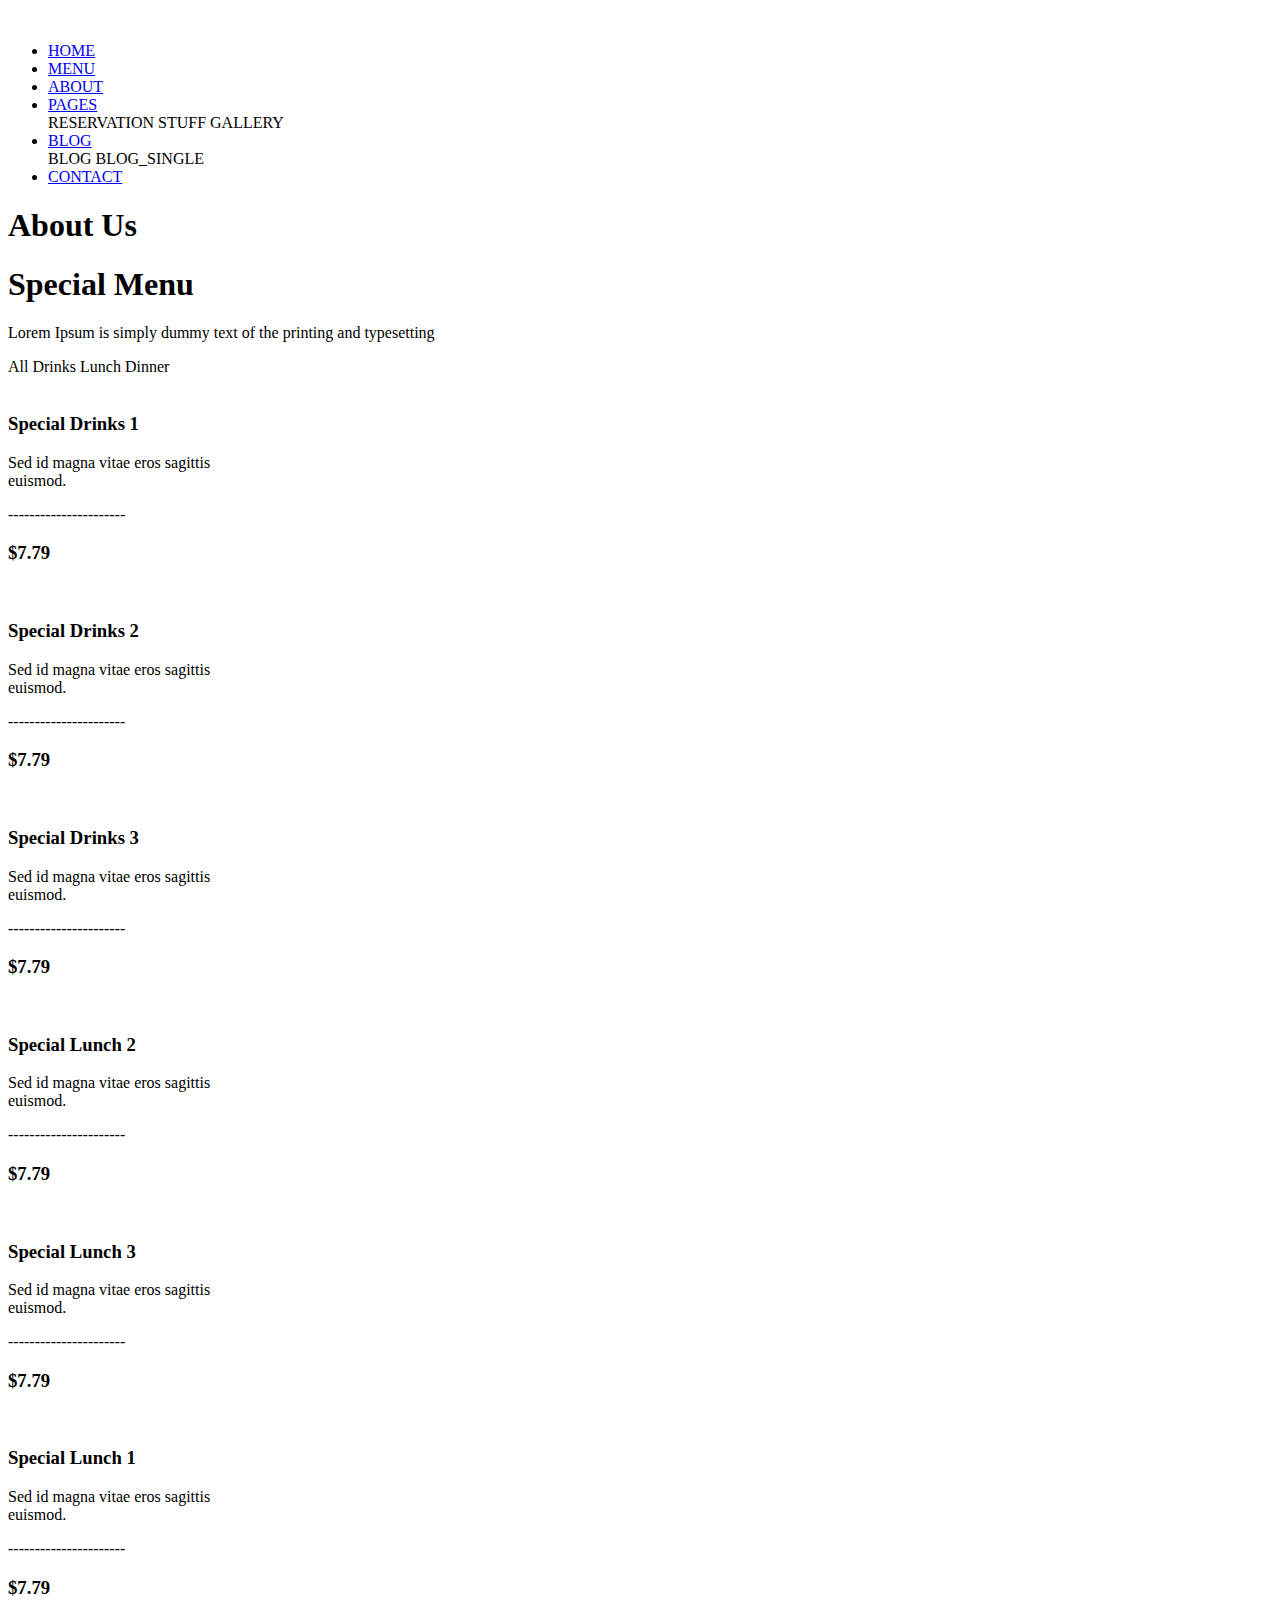
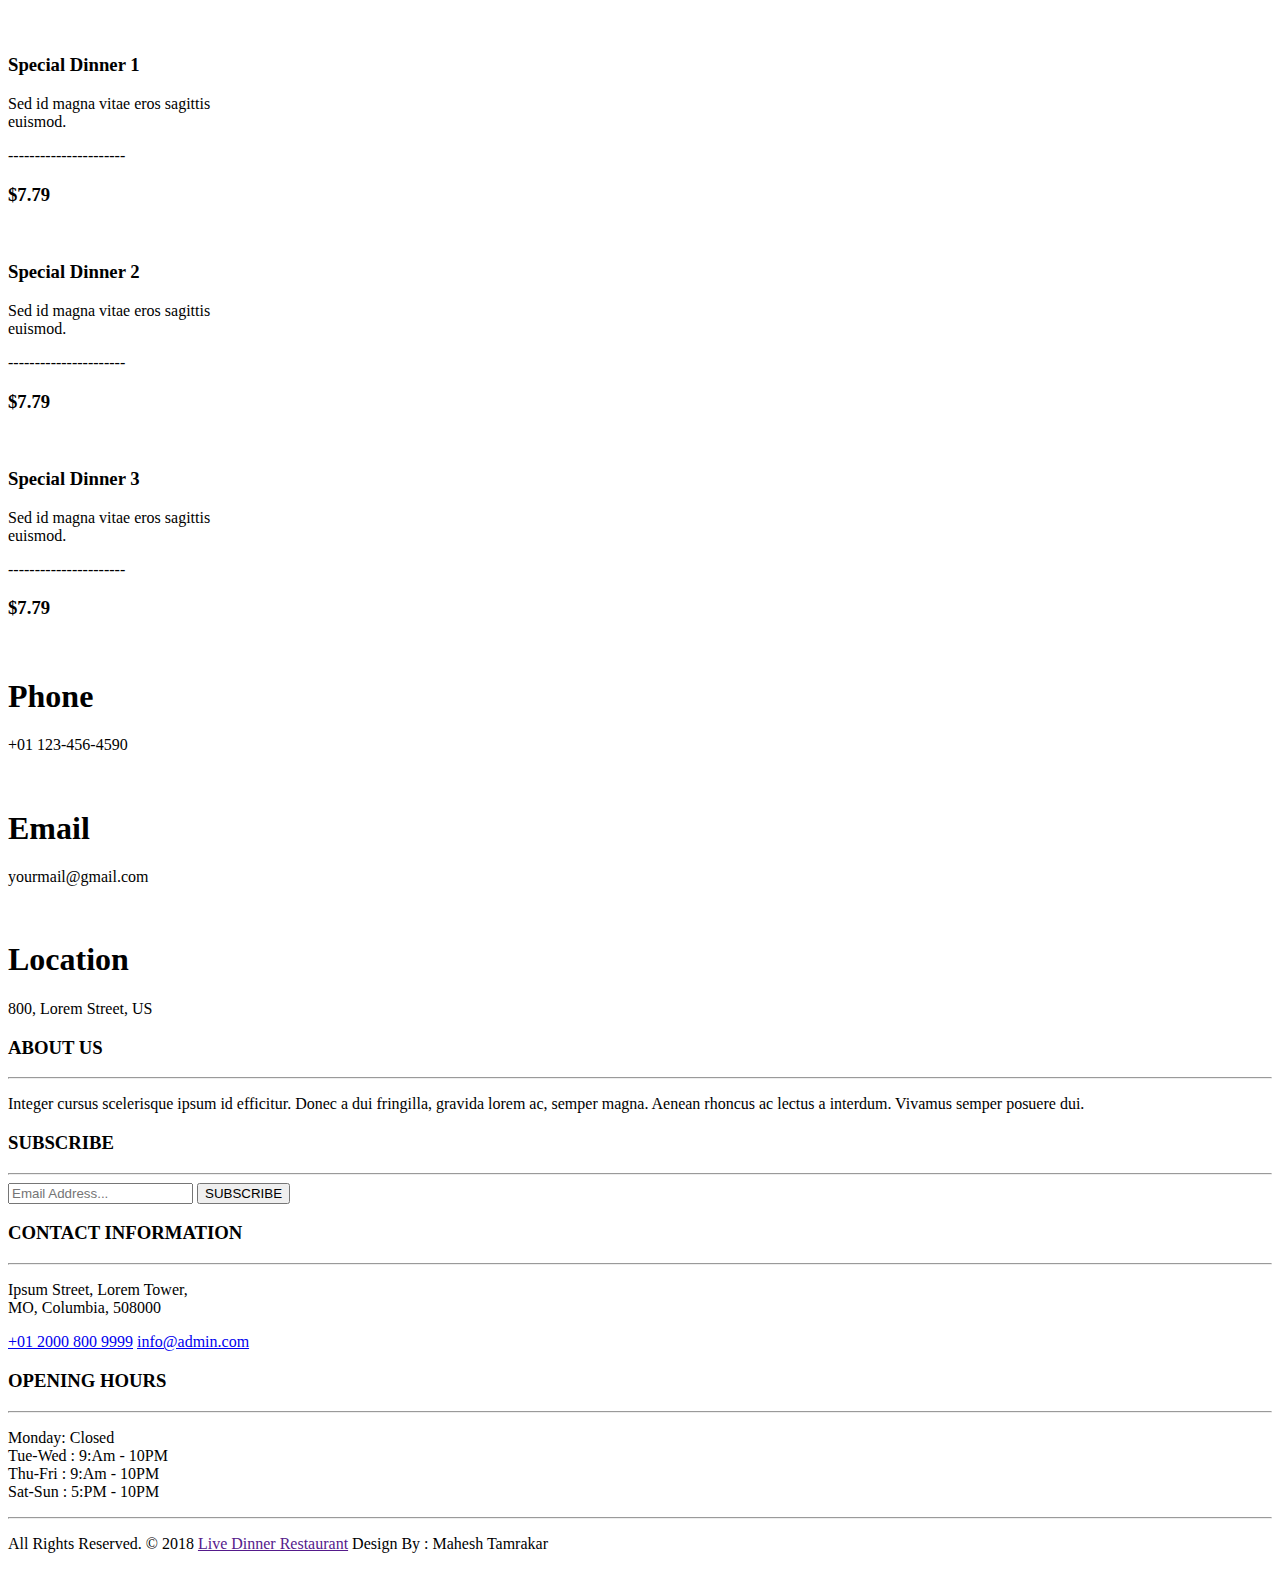
==== about.html @ 361ff787 "Add files via upload" ====
<!DOCTYPE html>
<html lang="en">

<head>
    <meta charset="UTF-8">
    <meta http-equiv="X-UA-Compatible" content="IE=edge">
    <meta name="viewport" content="width=device-width, initial-scale=1.0">
    <link rel="stylesheet" href="css/style.css">
    <link rel="stylesheet" href="css/utils.css">
    <link rel="stylesheet" href="css/menu.css">
    <link rel="stylesheet" href="css/mobile.css">
    <title>Live Dinner Restaurant</title>
</head>

<body>


    <nav class="navbar ">
        <div class="container nav-container">
            <div class="nav-left">
                <img src="img/logo.png" alt="">

            </div>
            <div class="hamburger">
                <span class="line"></span>
                <span class="line"></span>
                <span class="line"></span>
            </div>
            <div class="nav-right">
                <ul>
                    <li><a  href="index.html">HOME</a></li>
                    <li><a href="menu.html">MENU</a></li>
                    <li><a class="activate" href="about.html">ABOUT</a></li>
                    <li>
                        <div class="menu-box">
                            <a class="drop-down-arrow" href="Reservation.html">PAGES</a>
                            <div class="menu-drop">
                                <div>
                                    <a class="links" ref="Reservation.html">RESERVATION</a>
                                    <a class="links" ref="#">STUFF</a>
                                    <a class="links" ref="#">GALLERY</a>
                                </div>
                            </div>
                        </div>

                    </li>
                    <li>
                        <div class="menu-box">
                            <a class="drop-down-arrow" href="blog.html">BLOG</a>
                            <div class="menu-drop">
                                <div>
                                    <a class="links" ref="#">BLOG</a>
                                    <a class="links" ref="#">BLOG_SINGLE</a>
                                </div>
                            </div>
                        </div>
                    </li>
                    <li><a href="contact.html">CONTACT</a></li>
                </ul>

            </div>
        </div>
    </nav>
    <div class="special-menu ">
        <h1>About Us</h1>
    </div>

    <!--start menu section -->
    <div class="container">


        <div class="menu">
            <div class="head t-center ">
                <h1 class='f-1'>Special Menu</h1>
                <p>Lorem Ipsum is simply dummy text of the printing and typesetting</p>

            </div>
            <div class="menu-container">
                <div class="menu-left">
                    <a class="menu-btn">All</a>
                    <a class="menu-btn">Drinks</a>
                    <a class="menu-btn">Lunch</a>
                    <a class="menu-btn">Dinner</a>

                </div>
                <div class="menu-right">
                    <div class="menu-list">
                        <img src="img/img-01.jpg" alt="">
                        <div class="menu-list-overlay">
                            <div class="m-2">
                                <h3>Special Drinks 1 </h3>
                                <p> Sed id magna vitae eros sagittis <br> euismod.</p>
                                <p class="black">----------------------</p>
                                <h3>$7.79</h3>
                            </div>

                        </div>
                    </div>
                    <div class="menu-list">
                        <img src="img/img-02.jpg" alt="">
                        <div class="menu-list-overlay">
                            <div class="m-2">
                                <h3>Special Drinks 2 </h3>
                                <p> Sed id magna vitae eros sagittis <br> euismod.</p>
                                <p class="black">----------------------</p>
                                <h3>$7.79</h3>
                            </div>

                        </div>
                    </div>
                    <div class="menu-list">
                        <img src="img/img-03.jpg" alt="">
                        <div class="menu-list-overlay">
                            <div class="m-2">
                                <h3>Special Drinks 3 </h3>
                                <p> Sed id magna vitae eros sagittis <br> euismod.</p>
                                <p class="black">----------------------</p>
                                <h3>$7.79</h3>
                            </div>

                        </div>
                    </div>
                    <div class="menu-list">
                        <img src="img/img-04.jpg" alt="">
                        <div class="menu-list-overlay">
                            <div class="m-2">
                                <h3>Special Lunch 2 </h3>
                                <p> Sed id magna vitae eros sagittis <br> euismod.</p>
                                <p class="black">----------------------</p>
                                <h3>$7.79</h3>
                            </div>

                        </div>
                    </div>
                    <div class="menu-list">
                        <img src="img/img-05.jpg" alt="">
                        <div class="menu-list-overlay">
                            <div class="m-2">
                                <h3>Special Lunch 3 </h3>
                                <p> Sed id magna vitae eros sagittis <br> euismod.</p>
                                <p class="black">----------------------</p>
                                <h3>$7.79</h3>
                            </div>

                        </div>
                    </div>
                    <div class="menu-list">
                        <img src="img/img-06.jpg" alt="">
                        <div class="menu-list-overlay">
                            <div class="m-2">
                                <h3>Special Lunch 1 </h3>
                                <p> Sed id magna vitae eros sagittis <br> euismod.</p>
                                <p class="black">----------------------</p>
                                <h3>$7.79</h3>
                            </div>

                        </div>
                    </div>
                    <div class="menu-list">
                        <img src="img/img-07.jpg" alt="">
                        <div class="menu-list-overlay">
                            <div class="m-2">
                                <h3>Special Dinner 1 </h3>
                                <p> Sed id magna vitae eros sagittis <br> euismod.</p>
                                <p class="black">----------------------</p>
                                <h3>$7.79</h3>
                            </div>

                        </div>
                    </div>
                    <div class="menu-list">
                        <img src="img/img-08.jpg" alt="">
                        <div class="menu-list-overlay">
                            <div class="m-2">
                                <h3>Special Dinner 2 </h3>
                                <p> Sed id magna vitae eros sagittis <br> euismod.</p>
                                <p class="black">----------------------</p>
                                <h3>$7.79</h3>
                            </div>

                        </div>
                    </div>
                    <div class="menu-list">
                        <img src="img/img-09.jpg" alt="">
                        <div class="menu-list-overlay">
                            <div class="m-2">
                                <h3>Special Dinner 3 </h3>
                                <p> Sed id magna vitae eros sagittis <br> euismod.</p>
                                <p class="black">----------------------</p>
                                <h3>$7.79</h3>
                            </div>

                        </div>
                    </div>

                </div>
            </div>
        </div>
        <!--end menu section -->


    </div>
    <!-- start information section -->
    <div class="info">
        <div class="row info-box">
            <div class="info-contact row">
                <div class="info-logo">
                    <img src="img/phone_in_talk_black_24dp.svg" alt="">

                </div>
                <div class="info-detail">
                    <h1>Phone</h1>
                    <p>+01 123-456-4590</p>

                </div>

            </div>
            <div class="info-contact row">
                <div class="info-logo">
                    <img src="img/email_black_24dp.svg" alt="">

                </div>
                <div class="info-detail">
                    <h1>Email</h1>
                    <p>yourmail@gmail.com</p>

                </div>


            </div>
            <div class="info-contact row">
                <div class="info-logo">
                    <img src="img/location_on_black_24dp.svg" alt="">

                </div>
                <div class="info-detail">
                    <h1>Location</h1>
                    <p>800, Lorem Street, US</p>

                </div>


            </div>
        </div>
    </div>

    <!-- end information section -->

    <!-- start footer area -->
    <div class="footer  bg">
        <div class="footer-container row">


            <div class="footer-box">
                <h3>ABOUT US</h3>
                <hr>
                <p class="lh-3">Integer cursus scelerisque ipsum id efficitur. Donec a dui fringilla, gravida lorem ac,
                    semper magna. Aenean rhoncus ac lectus a interdum. Vivamus semper posuere dui.</p>
            </div>
            <div class="footer-box">
                <h3>SUBSCRIBE</h3>
                <hr>
                <input type="email" placeholder="Email Address...">
                <button class="footer-btn">SUBSCRIBE</button>
            </div>
            <div class="footer-box">
                <h3>CONTACT INFORMATION</h3>
                <hr>
                <p class="lh-3">Ipsum Street, Lorem Tower, <br> MO, Columbia, 508000 <br>



                </p>
                <a href="#" class="lh-5">+01 2000 800 9999</a>
                <a href="#" class="lh-3">info@admin.com</a>
            </div>
            <div class="footer-box">
                <h3>OPENING HOURS</h3>
                <hr>
                <p class="lh-5">Monday: Closed <br> Tue-Wed : 9:Am - 10PM <br> Thu-Fri : 9:Am - 10PM <br> Sat-Sun : 5:PM
                    - 10PM</p>
            </div>
        </div>
    </div>
    <hr>
    <div class="footer-bottom">
        <p>All Rights Reserved. © 2018 <a href=""> Live Dinner Restaurant</a> Design By : Mahesh Tamrakar</p>
    </div>

    <!-- end footer area -->
    <!-- back to up -->
    <a id="back-to-top" href="#">
        <img src="img/back-to-up.svg" alt="">
    </a>


    <script type="text/javascript" src="js/app.js"></script>
</body>

</html>
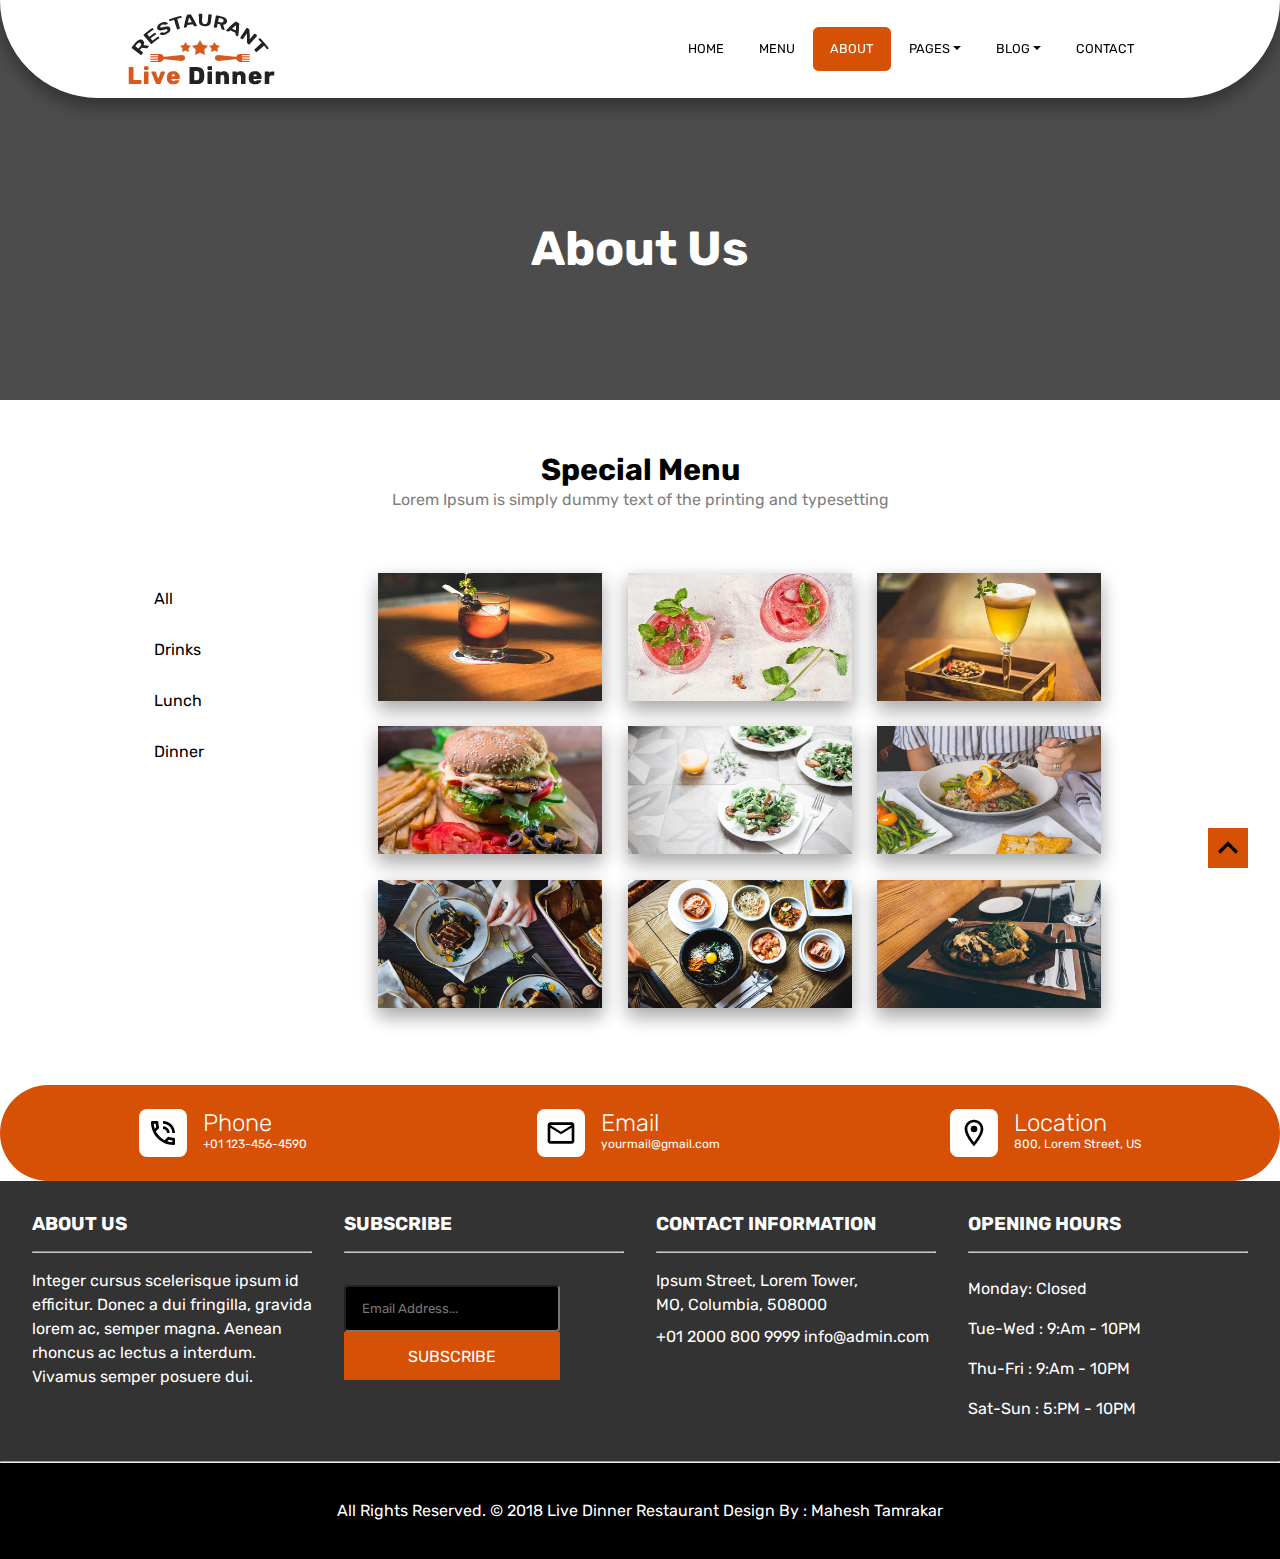
==== commit 325e860c: "Update about.html" ====
--- a/about.html
+++ b/about.html
@@ -5,10 +5,10 @@
     <meta charset="UTF-8">
     <meta http-equiv="X-UA-Compatible" content="IE=edge">
     <meta name="viewport" content="width=device-width, initial-scale=1.0">
-    <link rel="stylesheet" href="css/style.css">
-    <link rel="stylesheet" href="css/utils.css">
-    <link rel="stylesheet" href="css/menu.css">
-    <link rel="stylesheet" href="css/mobile.css">
+    <link rel="stylesheet" href="style.css">
+    <link rel="stylesheet" href="utils.css">
+    <link rel="stylesheet" href="menu.css">
+    <link rel="stylesheet" href="mobile.css">
     <title>Live Dinner Restaurant</title>
 </head>
 
@@ -18,7 +18,7 @@
     <nav class="navbar ">
         <div class="container nav-container">
             <div class="nav-left">
-                <img src="img/logo.png" alt="">
+                <img src="logo.png" alt="">
 
             </div>
             <div class="hamburger">
@@ -85,7 +85,7 @@
                 </div>
                 <div class="menu-right">
                     <div class="menu-list">
-                        <img src="img/img-01.jpg" alt="">
+                        <img src="img-01.jpg" alt="">
                         <div class="menu-list-overlay">
                             <div class="m-2">
                                 <h3>Special Drinks 1 </h3>
@@ -97,7 +97,7 @@
                         </div>
                     </div>
                     <div class="menu-list">
-                        <img src="img/img-02.jpg" alt="">
+                        <img src="img-02.jpg" alt="">
                         <div class="menu-list-overlay">
                             <div class="m-2">
                                 <h3>Special Drinks 2 </h3>
@@ -109,7 +109,7 @@
                         </div>
                     </div>
                     <div class="menu-list">
-                        <img src="img/img-03.jpg" alt="">
+                        <img src="img-03.jpg" alt="">
                         <div class="menu-list-overlay">
                             <div class="m-2">
                                 <h3>Special Drinks 3 </h3>
@@ -121,7 +121,7 @@
                         </div>
                     </div>
                     <div class="menu-list">
-                        <img src="img/img-04.jpg" alt="">
+                        <img src="img-04.jpg" alt="">
                         <div class="menu-list-overlay">
                             <div class="m-2">
                                 <h3>Special Lunch 2 </h3>
@@ -133,7 +133,7 @@
                         </div>
                     </div>
                     <div class="menu-list">
-                        <img src="img/img-05.jpg" alt="">
+                        <img src="img-05.jpg" alt="">
                         <div class="menu-list-overlay">
                             <div class="m-2">
                                 <h3>Special Lunch 3 </h3>
@@ -145,7 +145,7 @@
                         </div>
                     </div>
                     <div class="menu-list">
-                        <img src="img/img-06.jpg" alt="">
+                        <img src="img-06.jpg" alt="">
                         <div class="menu-list-overlay">
                             <div class="m-2">
                                 <h3>Special Lunch 1 </h3>
@@ -157,7 +157,7 @@
                         </div>
                     </div>
                     <div class="menu-list">
-                        <img src="img/img-07.jpg" alt="">
+                        <img src="img-07.jpg" alt="">
                         <div class="menu-list-overlay">
                             <div class="m-2">
                                 <h3>Special Dinner 1 </h3>
@@ -169,7 +169,7 @@
                         </div>
                     </div>
                     <div class="menu-list">
-                        <img src="img/img-08.jpg" alt="">
+                        <img src="img-08.jpg" alt="">
                         <div class="menu-list-overlay">
                             <div class="m-2">
                                 <h3>Special Dinner 2 </h3>
@@ -181,7 +181,7 @@
                         </div>
                     </div>
                     <div class="menu-list">
-                        <img src="img/img-09.jpg" alt="">
+                        <img src="img-09.jpg" alt="">
                         <div class="menu-list-overlay">
                             <div class="m-2">
                                 <h3>Special Dinner 3 </h3>
@@ -205,7 +205,7 @@
         <div class="row info-box">
             <div class="info-contact row">
                 <div class="info-logo">
-                    <img src="img/phone_in_talk_black_24dp.svg" alt="">
+                    <img src="phone_in_talk_black_24dp.svg" alt="">
 
                 </div>
                 <div class="info-detail">
@@ -217,7 +217,7 @@
             </div>
             <div class="info-contact row">
                 <div class="info-logo">
-                    <img src="img/email_black_24dp.svg" alt="">
+                    <img src="email_black_24dp.svg" alt="">
 
                 </div>
                 <div class="info-detail">
@@ -230,7 +230,7 @@
             </div>
             <div class="info-contact row">
                 <div class="info-logo">
-                    <img src="img/location_on_black_24dp.svg" alt="">
+                    <img src="location_on_black_24dp.svg" alt="">
 
                 </div>
                 <div class="info-detail">
@@ -290,11 +290,11 @@
     <!-- end footer area -->
     <!-- back to up -->
     <a id="back-to-top" href="#">
-        <img src="img/back-to-up.svg" alt="">
+        <img src="back-to-up.svg" alt="">
     </a>
 
 
-    <script type="text/javascript" src="js/app.js"></script>
+    <script type="text/javascript" src="app.js"></script>
 </body>
 
-</html>+</html>
--- a/style.css
+++ b/style.css
@@ -0,0 +1,634 @@
+*{
+    margin: 0;
+    padding: 0;
+    font-family: var(--font1);
+    box-sizing: border-box;
+}
+html{
+    font-size: 62.5%;
+}
+::-webkit-scrollbar {
+  display: none;
+}
+/* navbar section */
+.nav-container{
+    display: flex;
+    justify-content: space-between;
+    
+
+
+}
+.navbar{
+    background-color: white;
+    border-radius: 0 0 12.3rem 12.3rem;
+    position: fixed;
+    top: 0;
+    left: 0;
+    z-index: 100;
+    width: 100%;
+    box-shadow: 0 10px 16px 0 rgb(0 0 0 / 20%), 0 6px 20px 0 rgb(0 0 0 / 19%) !important;
+}
+.nav-left{
+    display: flex;
+    align-items: center;
+    height: 12.2rem;
+    color: rgba(0,0,0,.9);
+
+    
+}
+.nav-right {
+    align-self: center;
+
+    
+    
+}
+.nav-left img{
+    align-self: center;
+    border-style: none;
+    
+}
+
+.nav-right > ul {
+    display: flex;
+    list-style: none;
+    align-items: center;
+    
+
+}
+.nav-right  ul li  >a {
+    text-decoration: none;
+    color: #010101;
+    padding: 1.8rem 2.2rem;
+    border-radius: .7rem;
+    font-size: 1.6rem;
+    
+
+
+}
+.nav-right  ul li  a:hover{
+    background-color: var(--main-bg-color);
+    color: white;
+}
+.drop-down-arrow{
+    text-decoration: none;
+    color: #010101;
+    padding: 1.8rem 2.2rem;
+    border-radius: 1rem;
+    font-size: 1.6rem;
+
+}
+.drop-down-arrow::after{
+    content: "";
+    display: inline-block;
+    width: 0;
+    height: 0;
+    margin-left: .255em;
+    vertical-align: .255em;
+    border-top: .5rem solid;
+    border-bottom: 0;
+    border-right: .5rem solid transparent;
+    border-left: .5rem solid transparent;
+
+}
+.activate:link{
+    color: rgb(255, 255, 255);
+    background-color: var(--main-bg-color);
+}
+.menu-box{
+    position: relative;
+    display: inline-block;
+
+}
+.menu-drop{
+    display: none;
+    top: 3rem;
+    z-index: 1;
+    background-color: white;
+    position: absolute;
+
+
+}
+.menu-drop div{
+    margin: 1rem 0;
+
+
+}
+.links{
+    display: block;
+    border-radius: 0;
+    padding: 1.8rem 2.3rem;
+    margin: 0 1.2rem;
+    text-decoration: none;
+    color: #010101;
+    font-size: 1.6rem;
+
+}
+/* slider section
+ */
+ .slider{
+     width: 100%;
+     overflow: hidden;
+     position: absolute;
+     top: 0;
+     height: 71rem;
+
+
+ }
+ /* .slides::-webkit-scrollbar{
+     visibility: hidden;
+     
+
+
+ } */
+ .slides{
+     display: flex;
+     width: 300%;
+     position: relative;
+
+
+ }
+ .slides input{
+     display: none;
+
+ }
+ .slide {
+     width: 33.3333%;
+
+     position: relative;
+     
+    height: 71rem;
+    overflow: hidden;
+    filter: 30%;
+    transition: all 2s ease;
+
+
+ }
+ .slide img{
+     width: 100%;
+     /* height: 69rem; */
+     filter: brightness(50%) ;
+     
+    height: 75rem;
+
+ }
+ .manual-btn{
+    width: 100%;
+    height: 6rem;
+    /* background-color: red; */
+    position: relative;
+    top: -6.1rem;
+    display: flex;
+    justify-content: center;
+ }
+ .manual{
+    border: 3px solid white;
+    padding: 2.3rem .6rem;
+    border-radius: 2.2rem;
+
+ }
+ .manual:hover{
+     background-color: var(--main-bg-color);
+ }
+ .manual:not(:last-child){
+     margin-right: .5rem;
+ }
+ #radio1:checked ~ .first{
+     margin-left: 0;
+ }
+ #radio2:checked ~ .first{
+     margin-left: -33.3333%;
+ }
+ #radio3:checked ~ .first{
+     margin-left: -66.666%;
+ }
+ /* automatic navigation */
+ .automatic-nav{
+     
+    position: absolute;
+    display: flex;
+    width: 33.33333%;
+    justify-content: center;
+    top: 65rem;
+    height: 6rem;
+
+ }
+ .automatic-nav div{
+    border: 3px solid white;
+    padding: 2.3rem .6rem;
+    border-radius: 2.2rem;
+
+ }
+ .automatic-nav div:hover{
+    background-color: var(--main-bg-color);
+}
+.automatic-nav div:not(:last-child){
+    margin-right: .5rem;
+}
+#radio1:checked ~ .automatic-nav .auto-btn1{
+background-color:var(--main-bg-color);
+}
+#radio2:checked ~ .automatic-nav .auto-btn2{
+    background-color:var(--main-bg-color);
+}
+#radio3:checked ~ .automatic-nav .auto-btn3{
+   background-color:var(--main-bg-color);
+}
+/* slide overlay */
+.slide-overlay{
+    position: absolute;
+    top: 20rem;
+    z-index: 1;
+    left: 12rem;
+    color: white;
+}
+.slide-overlay h1{
+    font-size: 7.8rem;
+}
+.slide-overlay p{
+    font-size: 1.8rem;
+    line-height: 4rem;
+}
+/* about section */
+.about-section{
+    background: white url('../img/about-bg.jpg') no-repeat bottom center;
+    background-size: cover;
+    margin-top: 70.8rem;
+    overflow: hidden;
+
+}
+.about-container{
+    display: flex; 
+    padding: 6rem 16rem;
+}
+
+.about-left h1{
+    font-size: 3rem;
+    
+}
+.about-left {
+    font-size: 1.8rem;
+    line-height: 4rem;
+    width: 50rem;
+    height: 50rem;
+    
+}
+.about-left p{
+    font-size: 1.8rem;
+    line-height: 4rem;
+    
+}
+
+.about-right {
+    width: 50rem;
+    height: 44rem;
+    margin-left: 4rem;
+
+}
+.about-right img{
+    width: 50rem;
+    height: 44rem;
+    position: relative;
+    z-index: 1;
+
+}
+.about-img-box{
+    border: none;
+    width: 50rem;
+    height: 44rem;
+    background-color: var(--main-bg-color);
+    position: relative;
+    top: -42rem;
+    left: 2rem;
+
+}
+.qt{
+    background: url('../img/qt-bg.jpg') no-repeat center center/cover;
+    background-attachment: fixed;
+    height: 36rem;
+}
+.qt-content{
+    font-size: 3.8rem;
+    line-height: 5rem;
+    text-align: center;
+    color: white;
+
+}
+.menu-container{
+    display: flex;
+}
+.menu-right{
+    display: grid;
+    grid-template-columns: auto auto auto;
+}
+
+.menu-btn{
+    display: block;
+}
+
+
+.menu-left{
+    margin-top: 1.6rem;
+}
+.menu-btn{
+
+    border-radius: .5rem;
+    padding: 2rem 19rem;
+
+    padding-left: 2rem ;
+    margin: 0 1.2rem;
+    border: none;
+    color: black;
+    display: block;
+    font-size: 2rem;
+}
+
+.menu-btn:hover{
+    background-color: var(--main-bg-color);
+    color: white;
+}
+.menu-list{
+    position: relative;
+    width: 28rem;
+    height: 16rem;
+    margin: 1.6rem;
+    display: inline-block;
+    box-shadow: 0 10px 16px 0 rgb(0 0 0 / 20%), 0 6px 20px 0 rgb(0 0 0 / 19%) !important;
+
+
+}
+.menu-list img{
+    width: 28rem;
+    height: 16rem;
+    position: relative;
+    display: block;
+}
+.menu-list-overlay{
+    position: absolute;
+    background-color: rgba(207, 166, 113, 0.9);;
+    transition: all .3s ease;
+    opacity: 0;
+    
+    width: 100%;
+    height: 0;
+    bottom: 0;
+    left: 0;
+
+}
+.menu-list-overlay p{
+    font-size: 1.5rem;
+    
+
+}
+.menu-list-overlay h3{
+    font-size: 1.8rem;
+    
+
+}
+.menu-list-overlay div{
+    line-height: 2.7rem;
+    color: white;
+    
+
+}
+
+
+.menu-list:hover .menu-list-overlay {
+    height: 100%;
+    opacity: 1;
+    
+}
+/* gallery section */
+.g-posts{
+    display: grid;
+    grid-template-columns: auto auto auto;
+
+}
+.g-post {
+    width: 37rem;
+    height: 25rem;
+    margin: 2rem;
+    cursor: pointer;
+    overflow: hidden;
+    transition: all 0.5s ease;
+
+    
+}
+.g-post:hover {
+    box-shadow: 0 10px 16px 0 rgb(0 0 0 / 20%), 0 6px 20px 0 rgb(0 0 0 / 19%) !important;
+
+    
+}
+.g-post img:hover{
+    transform: scale(1.1);
+    
+    
+}
+.g-post img{
+    width: 36rem;
+    height: 24rem;
+    border: .5rem solid var(--main-bg-color);
+    transition: all 0.5s ease;
+
+    
+}
+/* review section */
+.review-content{
+    position: relative;
+    width: 73vw;
+    margin: 0 auto;
+}
+.arrow-box{
+    position: absolute;
+    top: 50%;
+    font-size: 3rem;
+    background-color: white;
+}
+.arrow-box:nth-of-type(2){
+    left: 98%;
+
+}
+.arrow-box{
+    background-color: var(--main-bg-color);
+    width: 5rem;
+    height: 5rem;
+    border-radius: .5rem;
+    transition: all 0.3s ease;
+    display: flex;
+    align-items: center;
+    justify-content: center;
+    user-select: none;
+    cursor: pointer;
+}
+.arrow-box:hover{
+    background-color: black;
+}
+.arrow{
+    color: white;
+}
+.review-box{
+    text-align: center;
+    width: 60vw;
+    margin: 0 auto;
+}
+.review-box p{
+    font-size: 1.8rem;
+    color: gray;
+    margin-top: 4rem;
+}
+.review-box h2{
+    font-weight: lighter;
+}
+.review-img img{
+    width: 15rem;
+    height: 15rem;
+}
+
+/* info section */
+.info{
+    background-color: var(--main-bg-color);
+    width: 100%;
+    border-radius: 7rem;
+    padding: 3rem;
+    margin-top: 8rem;
+}
+.info-logo{
+    margin-right: 2rem;
+    background-color: white;
+    width: 6rem;
+    height: 6rem;
+    display: flex;
+    justify-content: center;
+    align-items: center;
+    border-radius: 1rem;
+}
+.info-logo img{
+    width: 4rem;
+}
+.info-contact{
+    color: white;
+    font-size: 1.5rem;
+}
+.info-box{
+    justify-content: space-around;
+}
+.info-detail h1{
+    font-weight: lighter;
+}
+/* footer section */
+.footer{
+    padding: 2rem;
+
+}
+.bg{
+
+    background: url('../img/footer-bg.jpg') no-repeat center center/cover;
+    background-color: rgba(0, 0, 0, 0);
+    position: relative;
+background-origin: initial;
+}
+.bg::before{
+    content: '';
+    position: absolute;
+    background-color: black;
+    opacity: .8;
+    height: 100%;
+    width: 100%;
+    z-index: 1;
+    top: 0;
+    left: 0;
+
+
+
+}
+.footer-box{
+    color: white;
+    font-size: 2rem;
+    margin: 2rem;
+    flex: 1 1 20rem;
+
+}
+.footer-box a{
+    text-decoration: none;
+    color: white;
+    margin: 2rem 0;
+}
+.footer-box a:hover{
+    color: var(--main-bg-color);
+}
+.footer-box input{
+    padding: 1.8rem 0;
+    margin-top: 2rem;
+    border-radius: .5rem;
+    background-color: black;
+    width: 27rem;
+    padding-left: 2rem;
+}
+
+
+.footer-box button{
+    margin: 0;
+
+}
+.footer-box hr{
+    margin: 2rem 0;
+    color: var(--main-bg-color);
+    opacity: .8;
+
+}
+.footer-container{
+    position: relative;
+    z-index: 1;
+}
+.footer-btn{
+    background-color: var(--main-bg-color);
+    padding-left: 2rem;
+    border: none;
+    color: white;
+    display: block;
+    font-size: 2rem;
+    cursor: pointer;
+    padding: 1.8rem 0;
+    transition: all .5s ease;
+    width: 27rem;
+}
+
+.footer-btn:hover{
+    background-color: black;
+}
+.footer-bottom{
+    display: flex;
+    justify-content: center;
+    align-items: center;
+    height: 12rem;
+    width: 100%;
+    background-color: black;
+    color: white;
+    font-size: 2rem;
+}
+.footer-bottom a{
+    text-decoration: none;
+    color: white;
+    
+}
+.footer-email{
+    width: 18rem;
+}
+
+.footer-bottom a:hover{
+    color: var(--main-bg-color);
+}
+#back-to-top{
+    position: fixed;
+    right: 4rem;
+    bottom: 4rem;
+    width: 5rem;
+    height: 5rem;
+    background-color: var(--main-bg-color);
+    z-index: 999;
+    transition: all 0.5s ease-out;
+}
+#back-to-top img{
+    width: 5rem;
+    height: 5rem;
+    color: white;
+}--- a/utils.css
+++ b/utils.css
@@ -0,0 +1,79 @@
+@import url('https://fonts.googleapis.com/css2?family=Rubik&display=swap');
+:root{
+    --main-bg-color:#d65106;
+    --font1: 'Rubik', sans-serif;
+}
+.container{
+    width: 80vw;
+    margin: 0 auto;
+
+    /* overflow: hidden; */
+    
+}
+.btn1{
+    font-size: 23px;
+    color: white;
+    background-color: var(--main-bg-color);
+    border: none;
+    border-radius: .5rem;
+    transition: 0.5s;
+    margin: 18px 0px;
+    padding: 1.8rem 3.1rem;
+    
+}
+.btn1:hover{
+    background-color: black;
+}
+.bold{
+    font-weight: bold;
+}
+.center{
+    display: flex;
+    justify-content: center;
+    align-items: center;
+}
+.f-1{
+      font-size: 3.8rem;
+    line-height: 5rem;
+}
+
+.t-center{
+    text-align: center;
+}
+.m-2{
+    margin: 2rem;
+}
+.black{
+    color: black;
+}
+.head{
+    margin: 6.3rem 0;
+}
+.head p{
+    font-size: 2rem;
+    color: gray;
+}
+.my-12{
+    margin: 12rem 0;
+}
+.lh-5{
+    line-height: 5rem;
+}
+.font-2{
+    font-size: 2.5rem;
+}
+.main-bg-color{
+    color: var(--main-bg-color);
+}
+.lh-3{
+    line-height: 3rem;
+}
+.row{
+    display: flex;
+    flex-wrap: wrap;
+}
+.display-center{
+    display: flex;
+    justify-content: center;
+    align-items: center;
+}--- a/menu.css
+++ b/menu.css
@@ -0,0 +1,30 @@
+.special-menu{
+    background: url('../img/all-bg.jpg') no-repeat center center/cover;
+    width: 100%;
+    height: 50rem;
+    color: white;
+    font-size: 3rem;
+    position: relative;
+    background-attachment: fixed;
+    display: flex;
+    justify-content: center;
+}
+.special-menu h1{
+    z-index: 1;
+    position: absolute;
+    top: 55%;
+}
+.special-menu::before{
+    content: '';
+    background-color: black;
+    opacity: .7;
+    position: absolute;
+    width: 100%;
+    height: 100%;
+}
+.about-section{
+    margin-top: 0;
+}
+.qt{
+    margin-top: 8rem;
+}--- a/mobile.css
+++ b/mobile.css
@@ -0,0 +1,187 @@
+
+@media (min-width:1092px) and (max-width:1320px){
+    html{
+        font-size: 50%;
+
+    }
+    
+}
+@media (min-width:1000px) and (max-width:1092px){
+    html{
+        font-size: 45%;
+
+    }
+   
+}
+@media(max-width:1000px){
+    html{
+        font-size: 45%;
+
+    }
+    
+
+
+    .hamburger{
+        position: absolute;
+        width: 30px;
+        height: 29px;
+        top: 4.75rem;
+        right: 10rem;
+        display: flex;
+        flex-direction: column;
+        justify-content: space-between;
+    }
+    .line{
+        width: 100%;
+        height: 3px;
+        background-color: gray;
+        border-radius: 10px;
+
+    }
+    .nav-container{
+        flex-direction: column;
+    }
+    .nav-right{
+        align-self: flex-start;
+        height: 0;
+        opacity: 0;
+        transition: all .5s ease-out;
+        display: none;
+        
+    }
+    .change{
+        height: 51rem;
+        opacity: 1;
+        display: block;
+    }
+    .nav-left{
+    height: 14.2rem;
+    }
+   
+    
+    .nav-right > ul {
+        display: flex;
+        list-style: none;
+        /* align-items: center; */
+        flex-direction: column;
+    }
+    .nav-right > ul li {
+        margin: 3rem;
+    }
+    .nav-right > ul li a{
+        padding: 1.8rem 36.8vw;
+        
+    }
+}
+@media (min-width:750px) and (max-width:1000px){
+    html{
+        font-size: 45%;
+
+    }
+    
+  
+    .menu-right {
+        grid-template-columns: auto auto ;
+    }
+    .g-posts {
+        grid-template-columns: auto auto ;
+    }
+    .about-right {
+        width: 40rem;
+        height: 35rem;
+    }
+    .about-left{
+        
+    height: 72rem;
+    }
+    .about-right img {
+        width: 40rem;
+        height: 35rem;
+    }    
+    .about-img-box {
+        border: none;
+        width: 40rem;
+        height: 35rem;
+        background-color: var(--main-bg-color);
+        position: relative;
+        top: -33rem;
+        left: 2rem;
+    }
+}
+@media (max-width:770px) {
+    html{
+        font-size: 35%;
+
+    }
+    
+
+    .menu-right {
+        grid-template-columns: auto  ;
+    }
+    .g-posts {
+        grid-template-columns: auto  ;
+    }
+    .about-container {
+        flex-wrap: wrap;
+    }
+    .about-right{
+        height: 47rem;
+        margin-top: 7rem;
+        margin-left: 0;
+    }
+    .g-posts {
+        grid-template-columns: auto;
+        margin: 0 auto;
+        width: 40vw;
+    }
+    .row {
+        margin: 1.6rem auto;
+
+        flex: 1 1 20rem;
+    }
+    
+    
+}
+@media (max-width:650px) {
+    html{
+        font-size: 45%;
+        
+
+    }
+    .slider {
+            
+        height: 85rem;
+    }
+    .slide {
+        height: 84rem;
+    }
+    .slide img {
+        height: 84rem;
+    }
+    .automatic-nav {
+        top: 78rem;
+    }
+    .nav-left img {
+        height: 10rem;
+    }
+    
+    
+
+    
+    
+    
+}
+@media (max-width:650px) {
+    html{
+        font-size: 30%;
+        
+
+    }
+    
+   
+    .about-right {
+        margin-top: 16rem;
+    }  
+    
+}
+
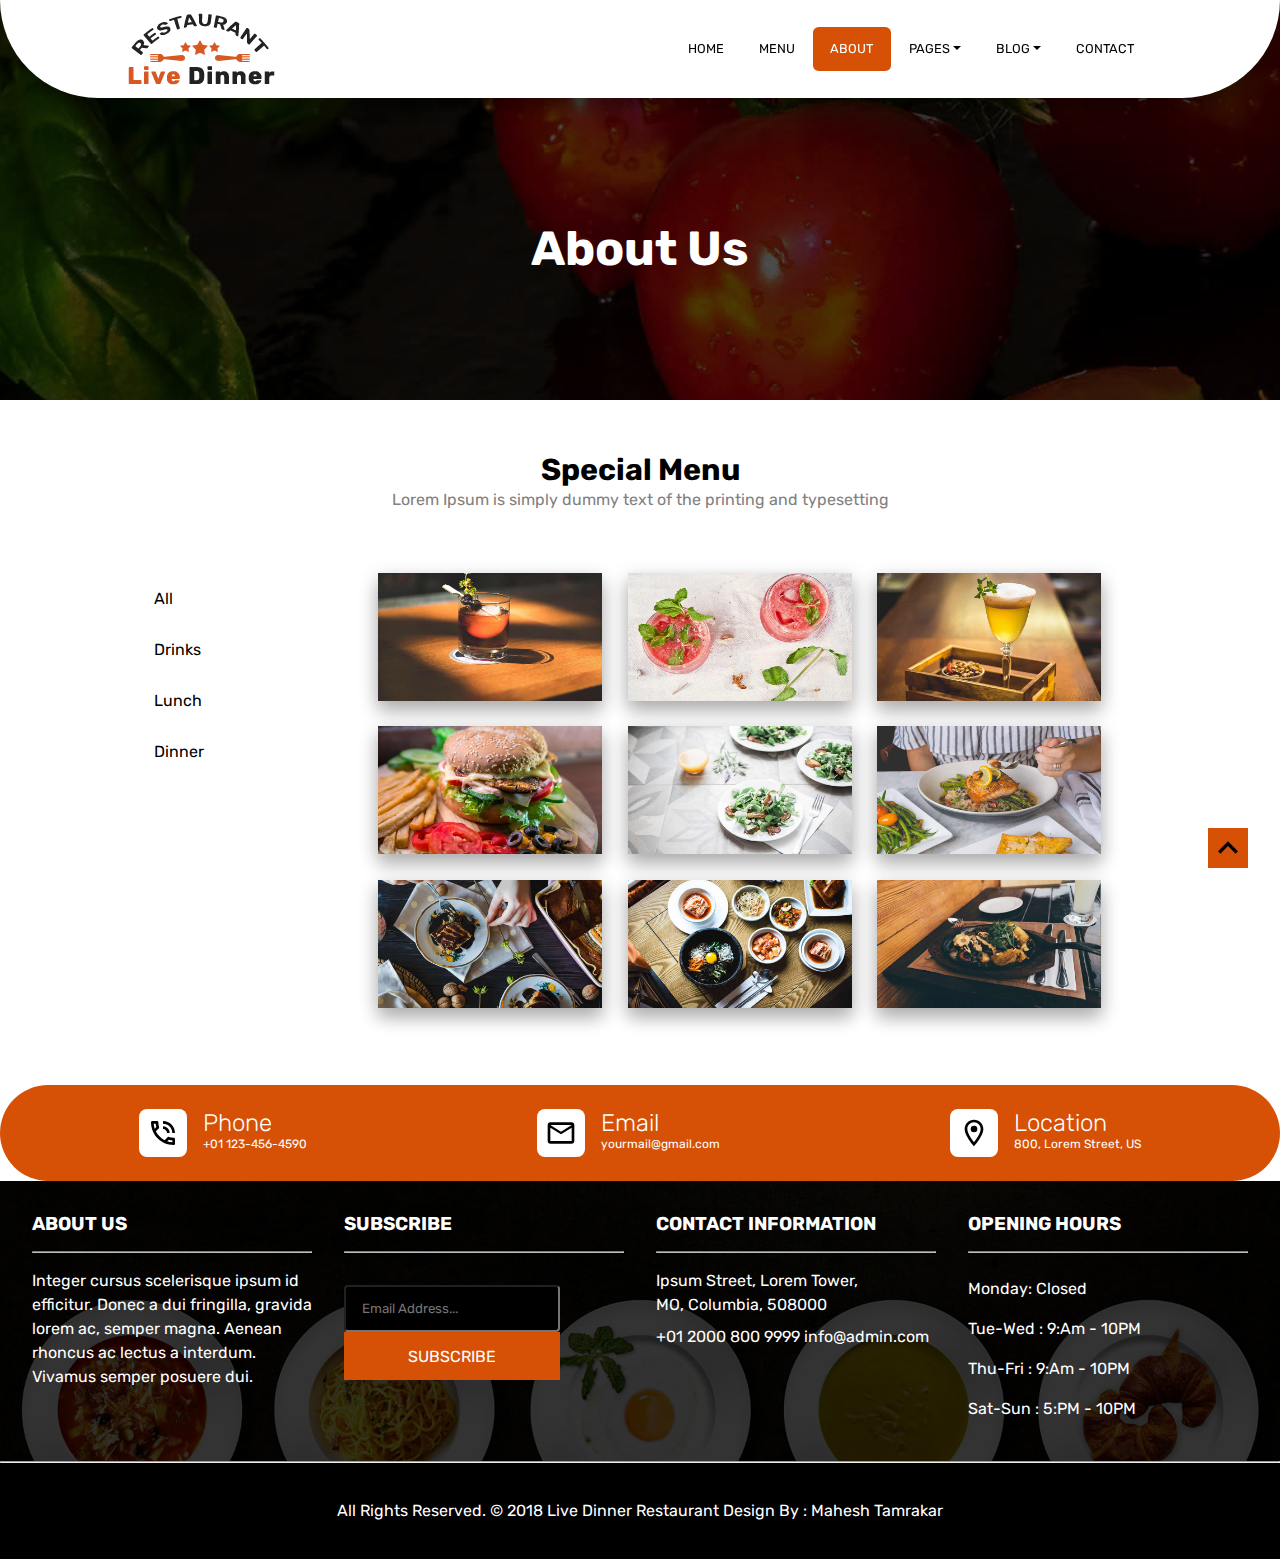
==== commit e8e84219: "Update about.html" ====
--- a/about.html
+++ b/about.html
@@ -33,10 +33,10 @@
                     <li><a class="activate" href="about.html">ABOUT</a></li>
                     <li>
                         <div class="menu-box">
-                            <a class="drop-down-arrow" href="Reservation.html">PAGES</a>
+                            <a class="drop-down-arrow" href="reservation.html">PAGES</a>
                             <div class="menu-drop">
                                 <div>
-                                    <a class="links" ref="Reservation.html">RESERVATION</a>
+                                    <a class="links" ref="reservation.html">RESERVATION</a>
                                     <a class="links" ref="#">STUFF</a>
                                     <a class="links" ref="#">GALLERY</a>
                                 </div>
--- a/style.css
+++ b/style.css
@@ -250,7 +250,7 @@
 }
 /* about section */
 .about-section{
-    background: white url('../img/about-bg.jpg') no-repeat bottom center;
+    background: white url('about-bg.jpg') no-repeat bottom center;
     background-size: cover;
     margin-top: 70.8rem;
     overflow: hidden;
@@ -302,7 +302,7 @@
 
 }
 .qt{
-    background: url('../img/qt-bg.jpg') no-repeat center center/cover;
+    background: url('qt-bg.jpg') no-repeat center center/cover;
     background-attachment: fixed;
     height: 36rem;
 }
@@ -521,7 +521,7 @@
 }
 .bg{
 
-    background: url('../img/footer-bg.jpg') no-repeat center center/cover;
+    background: url('footer-bg.jpg') no-repeat center center/cover;
     background-color: rgba(0, 0, 0, 0);
     position: relative;
 background-origin: initial;
@@ -631,4 +631,4 @@
     width: 5rem;
     height: 5rem;
     color: white;
-}+}
--- a/menu.css
+++ b/menu.css
@@ -1,5 +1,5 @@
 .special-menu{
-    background: url('../img/all-bg.jpg') no-repeat center center/cover;
+    background: url('all-bg.jpg') no-repeat center center/cover;
     width: 100%;
     height: 50rem;
     color: white;
@@ -27,4 +27,4 @@
 }
 .qt{
     margin-top: 8rem;
-}+}
